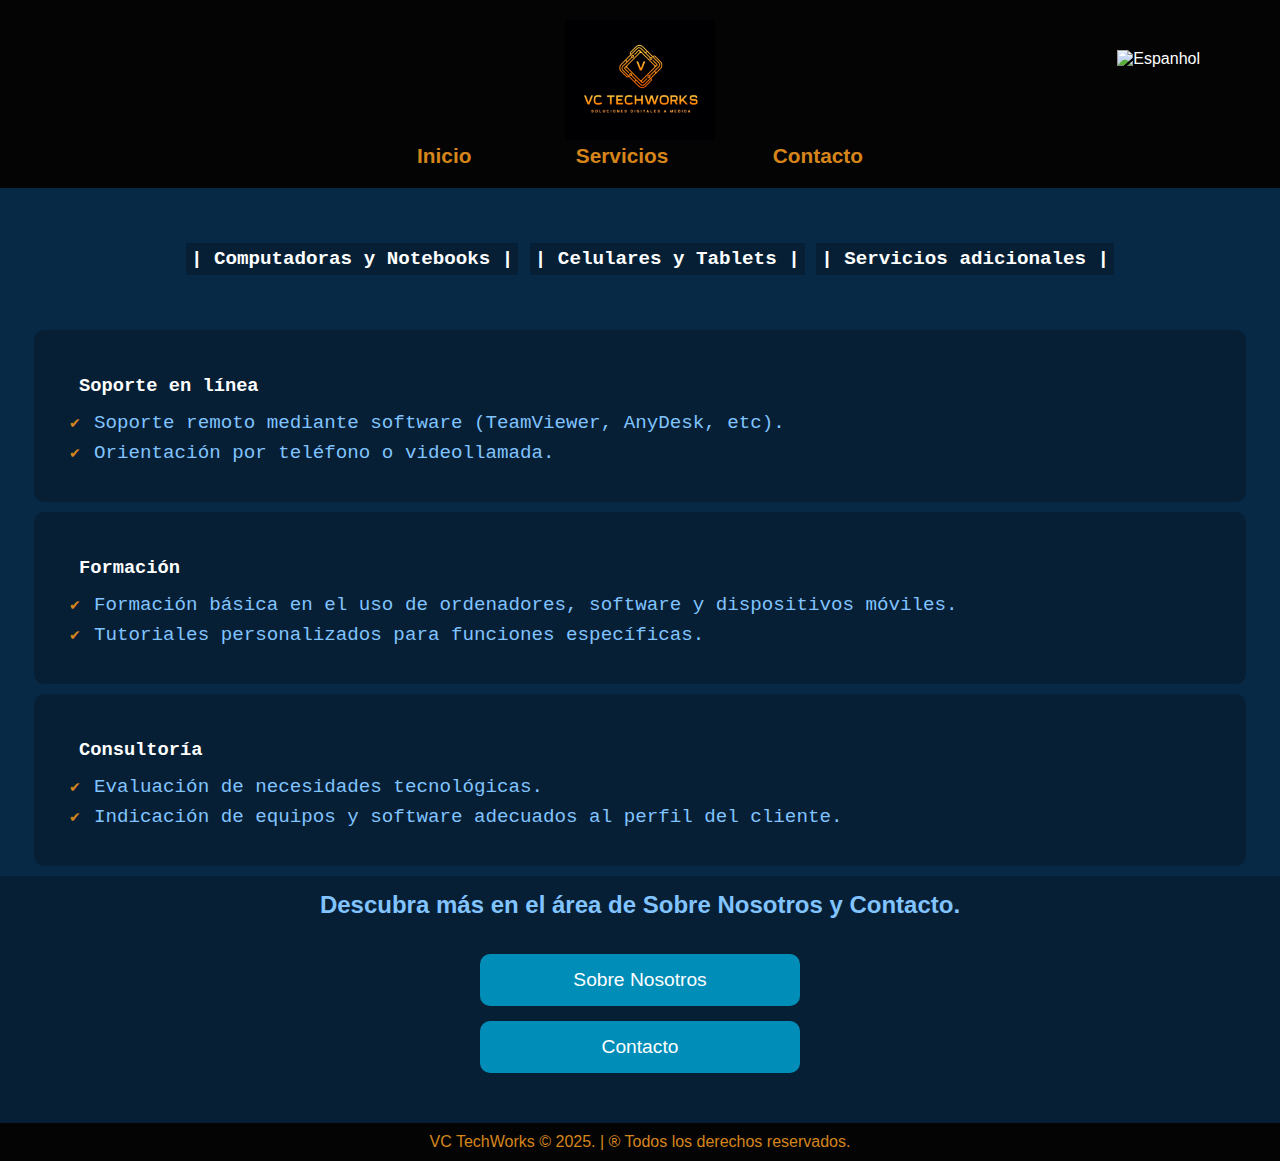
==== adicionales.html @ 5b065ebd "insert types services" ====
<!DOCTYPE html>
<html lang="en">

<head>
    <meta charset="UTF-8">
    <meta name="viewport" content="width=device-width, initial-scale=1.0">
    <title>VC TechWorks - Celulares y Tablets</title>
    <link rel="stylesheet" href="styles.css">
    <link rel="shortcut icon" href="assets/image/logo.ico" type="image/x-icon">

</head>

<body>

    <!--Seletor de idiomas-->
    <div class="language-selector">
        <img id="selectedFlag" src="https://flagcdn.com/w40/es.png" alt="Espanhol" class="selected-flag"
            onclick="toggleDropdown()">

        <div id="flagDropdown" class="flag-dropdown">
            <img src="https://flagcdn.com/w40/es.png" alt="Espanhol" onclick="changeLanguage('es', this)">
            <img src="https://flagcdn.com/w40/us.png" alt="Inglês" onclick="changeLanguage('us', this)">
            <img src="https://flagcdn.com/w40/br.png" alt="Português BR" onclick="changeLanguage('br', this)">
            <img src="https://flagcdn.com/w40/pt.png" alt="Português PT" onclick="changeLanguage('pt', this)">
        </div>
    </div>


    <!-- Cabeçalho -->
    <header>

        <div class="header">

            <!--Logo da Empresa-->
            <a class="site-header" href="index.html">
                <img src="assets/image/LogoMarca-original.ico" alt="Logo de VC TechWorks" title="VC TechWorks">
            </a>

            <!--Navegação-->
            <nav class="navbar">
                <a id="navbar-in" href="index.html">Inicio</a>
                <a id="navbar-serv" href="servicios.html">Servicios</a>
                <a id="navbar-cont" href="contacto.html">Contacto</a>
            </nav>

    </header>



    <!-- Tipos de serviços -->
    <h3 class="servico">
        <a id="services-title" href="servicios.html">| Computadoras y Notebooks |</a>
        <a id="services-title" href="mobile.html">| Celulares y Tablets |</a>
        <a id="services-title" href="adicionales.html">| Servicios adicionales |</a>

    </h3>


    <ul class="servico-list" id="services-list">

        <h3 id="title-soporte">Soporte en línea</h3>
        <li id="service-soporte">Soporte remoto mediante software (TeamViewer, AnyDesk, etc).</li>
        <li id="service-orientacion">Orientación por teléfono o videollamada.</li>
    </ul>

    <ul class="servico-list" id="services-list">
        <h3 id="title-formacion">Formación</h3>
        <li id="service-formacion">Formación básica en el uso de ordenadores, software y dispositivos móviles.</li>
        <li id="service-tuto">Tutoriales personalizados para funciones específicas.</li>
    </ul>

    <ul class="servico-list" id="services-list">
        <h3 id="title-consult">Consultoría</h3>
        <li id="service-evolucao">Evaluación de necesidades tecnológicas.</li>
        <li id="service-indicacao">Indicación de equipos y software adecuados al perfil del cliente.</li>
    </ul>

    </div>

    <!--Ver serviços e contatos-->

    <div class="container-servicos-contatos">
        <h2 id="info">Descubra más en el área de Sobre Nosotros y Contacto.</h2>

        <div class="botoes-servicos-contatos">
            <a id="info-in" href="index.html">Sobre Nosotros</a>
            <a id="info-cont" href="contacto.html">Contacto</a>
        </div>
    </div>


    <!-- Rodapé -->
    <footer>
        <p id="footer-copyright">VC TechWorks © 2025. | ® Todos los derechos reservados.</p>
    </footer>

    <script>
        function toggleDropdown() {
            const dropdown = document.getElementById('flagDropdown');
            dropdown.style.display = dropdown.style.display === 'block' ? 'none' : 'block';
        }

        function changeLanguage(lang, element) {
            const translations = {
                'es': {
                    'site-title': "Bienvenido a VC TechWorks",
                    'about-title': "Sobre Nosotros",
                    'navbar-in': "Inicio",
                    'navbar-serv': "Servicios",
                    'navbar-cont': "Contacto",

                    'title-soporte': "Soporte en línea",
                    'service-soporte': "Soporte remoto mediante software (TeamViewer, AnyDesk, etc).",
                    'service-orientacion': "Orientación por teléfono o videollamada.",

                    'title-formacion': "Formación",
                    'service-formacion': "Formación básica en el uso de ordenadores, softwares y dispositivos móviles.",
                    'service-tuto': "Tutoriales personalizados para funciones específicas.",

                    'title-consult': "Consultoria",
                    'service-evolucao': "Evaluación de necesidades tecnológicas.",
                    'service-indicacao': "Indicación de equipos y softwares adecuados al perfil del cliente.",


                    'info': "Descubra más en el área de Servicios y Contacto.",
                    'info-in': "Sobre Nosotros",
                    'info-serv': "Servicios",
                    'info-cont': "Contacto",
                    'footer-copyright': "VC TechWorks © 2025. | ® Todos los derechos reservados."
                },
                'us': {
                    'site-title': "Welcome to VC TechWorks",
                    'about-title': "About Us",
                    'navbar-in': "Home",
                    'navbar-serv': "Services",
                    'navbar-cont': "Contact",

                    'title-soporte': "Online Support",
                    'service-soporte': "Remote support via software (TeamViewer, AnyDesk, etc).",
                    'service-orientacion': "Guidance by phone or video call.",

                    'title-formacion': "Training",
                    'service-formacion': "Basic training on how to use computers, software and mobile devices.",
                    'service-tuto': "Personalized tutorials for specific features.",

                    'title-consult': "Consulting",
                    'service-evolucao': "Assessment of technological needs.",
                    'service-indicacao': "Indication of equipment and software suited to the client's profile.",

                    'info': "Find out more in the Services and Contact area.",
                    'info-in': "About Us",
                    'info-serv': "Services",
                    'info-cont': "Contact",
                    'footer-copyright': "VC TechWorks © 2025. | ® All rights reserved."
                },
                'br': {
                    'site-title': "Bem-vindo à VC TechWorks",
                    'about-title': "Sobre Nós",
                    'navbar-in': "Início",
                    'navbar-serv': "Serviços",
                    'navbar-cont': "Contato",

                    'title-soporte': "Suporte Online",
                    'service-soporte': "Suporte remoto via software (TeamViewer, AnyDesk, etc).",
                    'service-orientacion': "Orientações por telefone ou vídeochamada.",

                    'title-formacion': "Treinamento",
                    'service-formacion': "Teinamento básico para uso de computadores, softwares e dispositivos móvies.",
                    'service-tuto': "Tutoriais personalizados para funcionalidades específicas.",

                    'title-consult': "Consultoria",
                    'service-evolucao': "Avaliação de necessidades tecnológicas.",
                    'service-indicacao': "Indicação de equipamentos e softwares adequados ao perfil do cliente",

                    'info': "Obtenha mais informações na área de Serviços e Contato.",
                    'info-in': "Sobre Nós",
                    'info-serv': "Serviços",
                    'info-cont': "Contato",
                    'footer-copyright': "VC TechWorks © 2025. | ® Todos os direitos reservados."
                },
                'pt': {
                    'site-title': "Bem-vindo à VC TechWorks",
                    'about-title': "Sobre Nós",
                    'navbar-in': "Início",
                    'navbar-serv': "Serviços",
                    'navbar-cont': "Contacto",

                    'title-soporte': "Suporte Online",
                    'service-soporte': "Suporte remoto via software (TeamViewer, AnyDesk, etc).",
                    'service-orientacion': "Orientações por telefone ou vídeochamada.",

                    'title-formacion': "Treinamento",
                    'service-formacion': "Teinamento básico para uso de computadores, softwares e dispositivos móvies.",
                    'service-tuto': "Tutoriais personalizados para funcionalidades específicas.",

                    'title-consult': "Consultoria",
                    'service-evolucao': "Avaliação de necessidades tecnológicas.",
                    'service-indicacao': "Indicação de equipamentos e softwares adequados ao perfil do cliente",

                    'info': "Obtenha mais informações na área de Serviços e Contacto.",
                    'info-in': "Sobre nós",
                    'info-serv': "Serviços",
                    'info-cont': "Contacto",
                    'footer-copyright': "VC TechWorks © 2025. | ® Todos os direitos reservados."
                }
            };

            // Atualiza todas as traduções
            const translationKeys = Object.keys(translations[lang]);
            translationKeys.forEach(key => {
                if (document.getElementById(key)) {
                    document.getElementById(key).innerText = translations[lang][key];
                }
            });

            // Atualiza a bandeira selecionada
            document.getElementById('selectedFlag').src = element.src;

            // Fecha o dropdown
            document.getElementById('flagDropdown').style.display = 'none';
        }

        // Fecha o dropdown ao clicar fora
        document.addEventListener('click', function (event) {
            const selector = document.querySelector('.language-selector');
            if (!selector.contains(event.target)) {
                document.getElementById('flagDropdown').style.display = 'none';
            }
        });
    </script>
</body>

</html>
---- styles.css ----
/*Estilos da página*/
/*------------------------------------------------------------*/
* {
    margin: 0;
    padding: 0;
    box-sizing: content-box;

}

body {
    font-family: Arial, Helvetica, sans-serif;
    /*line-height: 1.6;*/
    background-color: #082946;
    color: #ffffff;

}

/*------------------------------------------------------------*/

/*Geral*/

.text-center {
    text-align: center;
}

.margin-top-40 {
    margin-top: 40px;
}

/*------------------------------------------------------------*/

/*Cabeçalho*/
.header {
    background-color: #040404;
    padding: 20px;
    text-align: center;
}

.site-header img {
    max-width: 150px;
    height: auto;
}

/*------------------------------------------------------------*/

/*Seletor de idiomas*/
.language-selector {
    position: absolute;
    display: inline-block;
    top: 50px;
    /*Define a distancia do topo*/
    right: 80px;
    /*Adiciona espaçamento da margem direitra*/
    text-align: right;
}

.selected-flag {
    width: 40px;
    cursor: pointer;
}

.flag-dropdown {
    display: none;
    position: absolute;
    background: #fff;
    box-shadow: 0px 4px 6px rgba(0, 0, 0, 0.1);
    margin: 10px 0;
    padding: 10px;
    border-radius: 5px;
}

.flag-dropdown img {
    width: 40px;
    display: block;
    margin-bottom: 15px;
    cursor: pointer;
}

/*------------------------------------------------------------*/

/*Navegação*/
.navbar a {
    display: inline-block;
    margin: 0 50px;
    /*gap: 10px;*/
    color: #d6851b;
    text-decoration: none;
    font-size: 1.3em;
    font-weight: bold;
}

.navbar a:hover {
    color: aqua;
}

/*.navbar a {
    display: inline-block;
    color: #d6851b;
    text-decoration: none;
    font-size: 1.3em;
    font-weight: bold;

}*/

/*------------------------------------------------------------*/

/*Banner principal*/
.hero-section {
    font-family: 'Courier New', Courier, monospace;
    background-color: #061f35;
    color: #81c4ff;
    text-align: center;
    padding: 2rem 1.5rem;
}

.hero-section h2 {
    font-size: 2em;
}

.hero-section p {
    font-size: 1.2em;

}

/*------------------------------------------------------------*/

/*Conteúdo da página - Sobre nós*/
.content {
    padding: 10px;
    text-align: center;

}

.about-section {
    background-color: #082946;
    margin: 0 auto;
    width: 100%;

}

.about-section h2 {
    font-family: 'Courier New', Courier, monospace;
    font-size: 2em;
    color: #81c4ff;
    margin: 10px;
}

.about-section p {
    font-family: 'Courier New', Courier, monospace;
    margin: 20px;
    font-size: 1.2em;
    color: #81c4ff;
    overflow: auto;
    text-align: justify;
}


/*------------------------------------------------------------*/

/*Diferênciais */

.diferenciais {
    font-family: 'Courier New', Courier, monospace;
    text-align: center;
    font-size: 2em;
    margin: 15px auto;
    width: 100%;
    color: #81c4ff;
}


.diferenciais-list {
    font-family: 'Courier New', Courier, monospace;
    list-style-type: none;
    padding-left: 0;
    padding: 30px;
    text-align: start;
}

.diferenciais-list h3 {
    margin: 17px;
}

.diferenciais-list li {
    margin-bottom: 8px;
    font-size: 1.2em;
    line-height: auto;
    color: #81c4ff;

    /*Ajuste do simbolo check*/
    position: relative;
    padding-left: 30px;
    /*Espaço para o ícone*/
}

.diferenciais-list li::before {
    /*content: "✅";*/
    /*margin-right: 10px;*/

    /*Ajuste do simbolo check*/
    content: "";
    display: inline-block;
    width: 20px;
    height: 20px;
    background-color: #061f35;
    /*Cor do fundo*/
    border-radius: 50%;
    /*Cria um círculo*/
    margin-right: 10px;
    position: absolute;
    left: 0;
    top: 50%;
    transform: translateY(-50%);

}

.diferenciais-list li::after {
    content: "✔";
    /*Símbolo de check*/
    color: #d6851b;
    /*Cor do check*/
    font-size: 14px;
    position: absolute;
    left: 5px;
    /*Centraliza o check no círculo*/
    top: 50%;
    transform: translateY(-50%);
}

/*------------------------------------------------------------*/

/*Nossos Serviços*/

.servico {
    font-family: 'Courier New', Courier, monospace;
    text-align: center;
    font-size: 1.2em;
    margin: 50px auto;
    padding: 10px;
    width: 100%;
    color: #81c4ff;
}

.servico-list {
    font-family: 'Courier New', Courier, monospace;
    list-style-type: none;
    float: center;
    margin: 10px auto;
    background-color: #061f35;
    width: 90%;
    padding-left: 0;
    padding: 30px;
    border-radius: 10px;
    text-align: left;
}

.servico-list h3 {
    margin: 15px;
    text-align: left;

}

.servico a {

    background-color: #061f35;
    text-decoration: none;
    color: #fff;
    padding-left: 0;
    padding: 5px;
    margin-top: 10px;

}

.servico a:hover {
    color: aqua;

}

.servico-list li {
    margin-bottom: 8px;
    font-size: 1.2em;
    line-height: auto;
    color: #81c4ff;
    /*Ajuste do simbolo check*/
    position: relative;
    padding-left: 30px;
    /*Espaço para o ícone*/
}

.servico-list li::before {
    /*Ajuste do simbolo check*/
    content: "";
    display: inline-block;
    width: 20px;
    height: 20px;
    background-color: #061f35;
    /*Cor do fundo*/
    border-radius: 50%;
    /*Cria um círculo*/
    margin-right: 10px;
    position: absolute;
    left: 0;
    top: 50%;
    transform: translateY(-50%);

}

.servico-list li::after {
    content: "✔";
    /*Símbolo de check*/
    color: #d6851b;
    /*Cor do check*/
    font-size: 14px;
    position: absolute;
    left: 5px;
    /*Centraliza o check no círculo*/
    top: 50%;
    transform: translateY(-50%);
}


/*------------------------------------------------------------*/

/*Serviços e contatos*/
.container-servicos-contatos {
    background-color: #061f35;
    padding: 15px;
    text-align: center;
    color: #81c4ff;
}

.container-servicos-contatos .botoes-servicos-contatos {
    padding: 20px;
    text-align: center;
}

.botoes-servicos-contatos a {
    display: block;
    max-width: 200px;
    text-decoration: none;
    font-size: 1.2em;
    background-color: #008eb9;
    color: #fff;
    padding: 15px 60px;
    margin: 15px auto;
    border-radius: 10px;
}

.botoes-servicos-contatos a:hover {
    background-color: #fff;
    color: #040404;
}

/*------------------------------------------------------------*/

/*Rodapé*/
footer {
    background-color: #040404;
    color: #d6851b;
    text-align: center;
    padding: 10px 0;
    margin-top: 0px;
}

/*------------------------------------------------------------*/
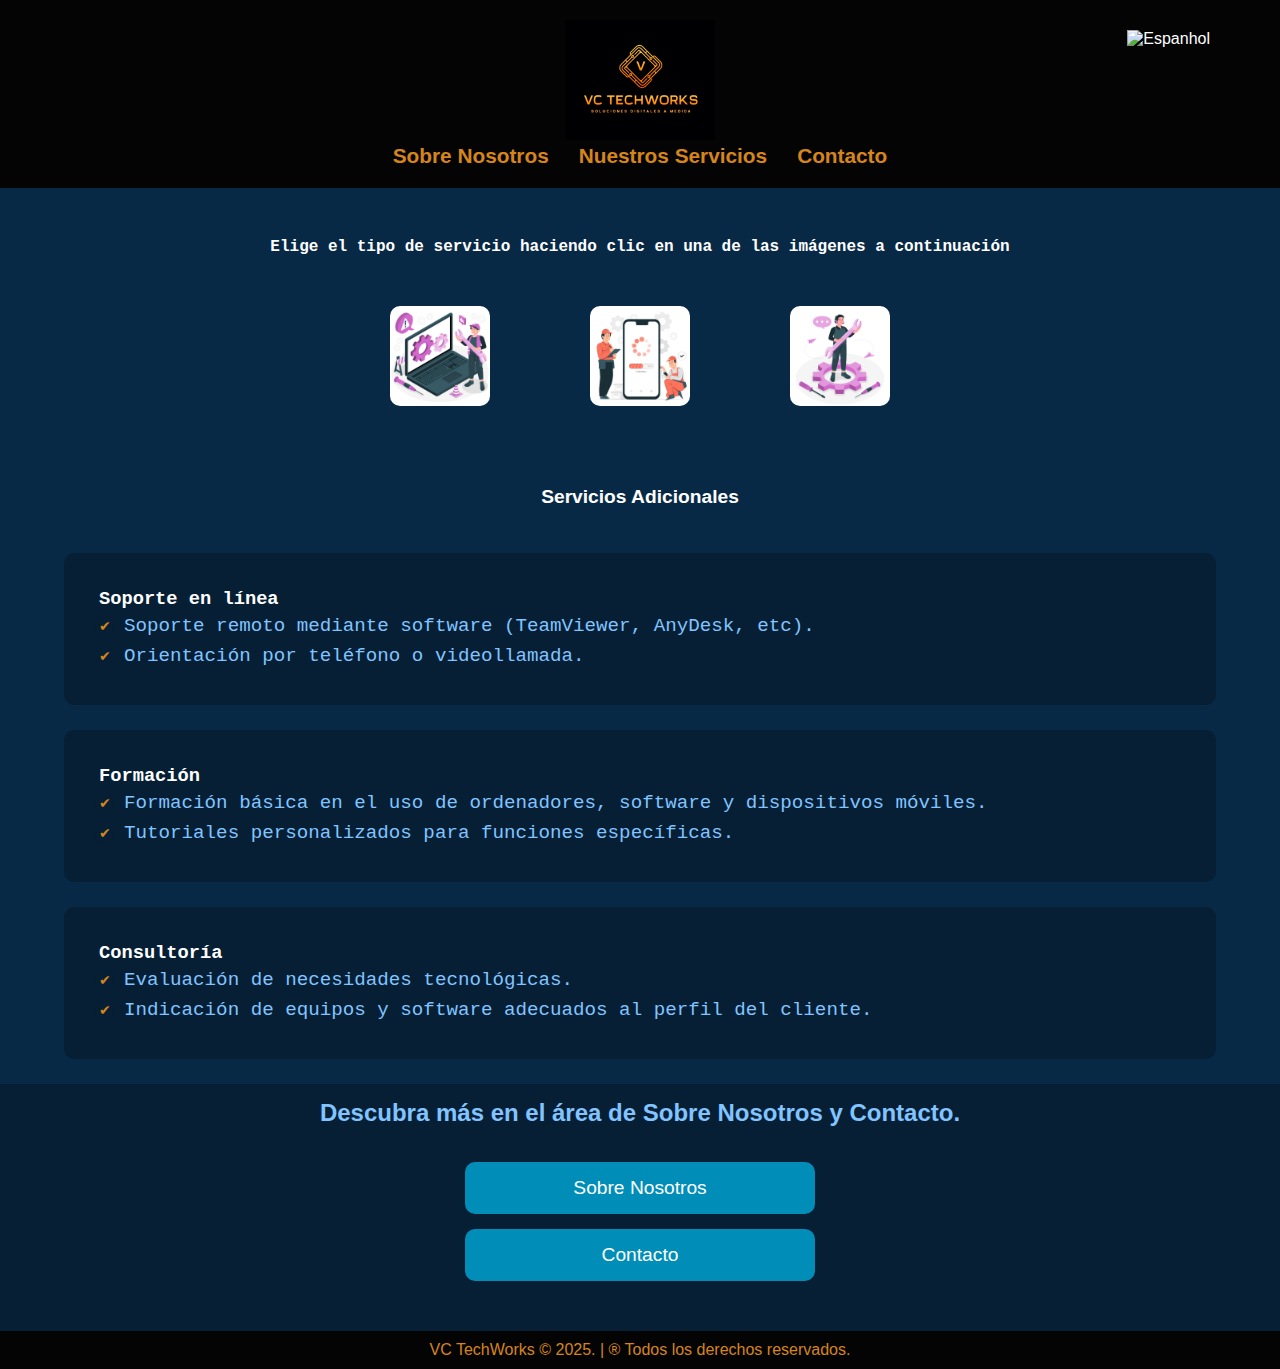
==== commit 4a85537d: "UpdateSite" ====
--- a/adicionales.html
+++ b/adicionales.html
@@ -38,8 +38,8 @@
 
             <!--Navegação-->
             <nav class="navbar">
-                <a id="navbar-in" href="index.html">Inicio</a>
-                <a id="navbar-serv" href="servicios.html">Servicios</a>
+                <a id="navbar-in" href="index.html">Sobre Nosotros</a>
+                <a id="navbar-serv" href="servicios.html">Nuestros Servicios</a>
                 <a id="navbar-cont" href="contacto.html">Contacto</a>
             </nav>
 
@@ -48,12 +48,25 @@
 
 
     <!-- Tipos de serviços -->
-    <h3 class="servico">
-        <a id="services-title" href="servicios.html">| Computadoras y Notebooks |</a>
-        <a id="services-title" href="mobile.html">| Celulares y Tablets |</a>
-        <a id="services-title" href="adicionales.html">| Servicios adicionales |</a>
-
-    </h3>
+
+    <div class="tipservico">
+        <h3 class="tipservico h3" id="title-type-service"> Elige el tipo de servicio haciendo clic en una de las
+            imágenes a
+            continuación
+        </h3>
+        <ul class="tipservico-list">
+            <li><a href="servicios.html"><img src="assets/image/computador.png" alt="Computadoras y Notebooks"></a>
+            </li>
+            <li><a href="mobile.html"><img src="assets/image/celular.png" alt="Celulares y Tablets"></a></li>
+            <li><a href="adicionales.html"><img src="assets/image/serviços.png" alt="Servicios adicionales"></a>
+            </li>
+        </ul>
+
+    </div>
+
+    <div class="servico">
+        <h2 class="servico h2" id="services-title-adic">Servicios Adicionales</h2>
+    </div>
 
 
     <ul class="servico-list" id="services-list">
@@ -105,9 +118,14 @@
                 'es': {
                     'site-title': "Bienvenido a VC TechWorks",
                     'about-title': "Sobre Nosotros",
-                    'navbar-in': "Inicio",
-                    'navbar-serv': "Servicios",
+                    'navbar-in': "Sobre Nosotros",
+                    'navbar-serv': "Nuestros Servicios",
                     'navbar-cont': "Contacto",
+                    'services-title-comp': "Computadoras y Notebooks",
+                    'services-title-cel': "Celulares y Tablets",
+                    'services-title-adic': "Servicios adicionales",
+
+                    'title-type-service': "Elige el tipo de servicio haciendo clic en una de las imágenes a continuación",
 
                     'title-soporte': "Soporte en línea",
                     'service-soporte': "Soporte remoto mediante software (TeamViewer, AnyDesk, etc).",
@@ -124,16 +142,21 @@
 
                     'info': "Descubra más en el área de Servicios y Contacto.",
                     'info-in': "Sobre Nosotros",
-                    'info-serv': "Servicios",
+                    'info-serv': "Nuestros Servicios",
                     'info-cont': "Contacto",
                     'footer-copyright': "VC TechWorks © 2025. | ® Todos los derechos reservados."
                 },
                 'us': {
                     'site-title': "Welcome to VC TechWorks",
                     'about-title': "About Us",
-                    'navbar-in': "Home",
-                    'navbar-serv': "Services",
+                    'navbar-in': "About Us",
+                    'navbar-serv': "Our Services",
                     'navbar-cont': "Contact",
+                    'services-title-comp': "Computers and Notebooks",
+                    'services-title-cel': "Cell Phones and Tablets",
+                    'services-title-adic': "Additional services",
+
+                    'title-type-service': "Choose the type of service by clicking on one of the images below",
 
                     'title-soporte': "Online Support",
                     'service-soporte': "Remote support via software (TeamViewer, AnyDesk, etc).",
@@ -149,16 +172,21 @@
 
                     'info': "Find out more in the Services and Contact area.",
                     'info-in': "About Us",
-                    'info-serv': "Services",
+                    'info-serv': "Our Services",
                     'info-cont': "Contact",
                     'footer-copyright': "VC TechWorks © 2025. | ® All rights reserved."
                 },
                 'br': {
                     'site-title': "Bem-vindo à VC TechWorks",
                     'about-title': "Sobre Nós",
-                    'navbar-in': "Início",
-                    'navbar-serv': "Serviços",
+                    'navbar-in': "Sobre Nós",
+                    'navbar-serv': "Nossos Serviços",
                     'navbar-cont': "Contato",
+                    'services-title-comp': "Computadores e Notebooks",
+                    'services-title-cel': "Celulares e Tablets",
+                    'services-title-adic': "Serviços Adicionais",
+
+                    'title-type-service': "Escolha o tipo de serviço clicando em uma das imagens abaixo",
 
                     'title-soporte': "Suporte Online",
                     'service-soporte': "Suporte remoto via software (TeamViewer, AnyDesk, etc).",
@@ -174,16 +202,21 @@
 
                     'info': "Obtenha mais informações na área de Serviços e Contato.",
                     'info-in': "Sobre Nós",
-                    'info-serv': "Serviços",
+                    'info-serv': "Nossos Serviços",
                     'info-cont': "Contato",
                     'footer-copyright': "VC TechWorks © 2025. | ® Todos os direitos reservados."
                 },
                 'pt': {
                     'site-title': "Bem-vindo à VC TechWorks",
                     'about-title': "Sobre Nós",
-                    'navbar-in': "Início",
-                    'navbar-serv': "Serviços",
+                    'navbar-in': "Sobre Nós",
+                    'navbar-serv': "Nossos Serviços",
                     'navbar-cont': "Contacto",
+                    'services-title-comp': "Computadores e Notebooks",
+                    'services-title-cel': "Telemóveis e Tablets",
+                    'services-title-adic': "Serviços Adicionais",
+
+                    'title-type-service': "Escolha o tipo de serviço clicando numa das imagens abaixo",
 
                     'title-soporte': "Suporte Online",
                     'service-soporte': "Suporte remoto via software (TeamViewer, AnyDesk, etc).",
@@ -199,7 +232,7 @@
 
                     'info': "Obtenha mais informações na área de Serviços e Contacto.",
                     'info-in': "Sobre nós",
-                    'info-serv': "Serviços",
+                    'info-serv': "Nossos Serviços",
                     'info-cont': "Contacto",
                     'footer-copyright': "VC TechWorks © 2025. | ® Todos os direitos reservados."
                 }
--- a/styles.css
+++ b/styles.css
@@ -3,7 +3,9 @@
 * {
     margin: 0;
     padding: 0;
-    box-sizing: content-box;
+    /*box-sizing: content-box;*/
+    box-sizing: border-box;
+    /*Correção para ter responsividade em qualquer dispositivo*/
 
 }
 
@@ -47,10 +49,10 @@
 .language-selector {
     position: absolute;
     display: inline-block;
-    top: 50px;
+    top: 30px;
     /*Define a distancia do topo*/
-    right: 80px;
-    /*Adiciona espaçamento da margem direitra*/
+    right: 70px;
+    /*Adiciona espaçamento da margem direita*/
     text-align: right;
 }
 
@@ -79,9 +81,19 @@
 /*------------------------------------------------------------*/
 
 /*Navegação*/
+
+/*Ajuste para ter responsividade em qualquer dispositivo*/
+.navbar {
+    display: flex;
+    justify-content: center;
+    align-items: center;
+    flex-wrap: wrap;
+}
+
 .navbar a {
     display: inline-block;
-    margin: 0 50px;
+    margin: 0 15px;
+    /*Reduzindo o espaçamento de 50px para 15px*/
     /*gap: 10px;*/
     color: #d6851b;
     text-decoration: none;
@@ -91,6 +103,19 @@
 
 .navbar a:hover {
     color: aqua;
+}
+
+/*Media Queries para dispositivos móveis*/
+@media (max-width:768px) {
+    .navbar {
+        flex-direction: row;
+        gap: 40px;
+    }
+
+    .navbar a {
+        margin: 10px 0;
+        /*Espaçamento vertical para melhorar a visualização*/
+    }
 }
 
 /*.navbar a {
@@ -235,17 +260,25 @@
     font-family: 'Courier New', Courier, monospace;
     text-align: center;
     font-size: 1.2em;
-    margin: 50px auto;
+    margin: 25px auto;
     padding: 10px;
     width: 100%;
     color: #81c4ff;
 }
 
+.servico h2 {
+    text-align: center;
+    font-family: Arial, Helvetica, sans-serif;
+    font-size: 1em;
+    margin: 0 auto;
+    color: #fff;
+}
+
 .servico-list {
     font-family: 'Courier New', Courier, monospace;
     list-style-type: none;
     float: center;
-    margin: 10px auto;
+    margin: 25px auto;
     background-color: #061f35;
     width: 90%;
     padding-left: 0;
@@ -255,13 +288,12 @@
 }
 
 .servico-list h3 {
-    margin: 15px;
+    margin: 5px;
     text-align: left;
 
 }
 
 .servico a {
-
     background-color: #061f35;
     text-decoration: none;
     color: #fff;
@@ -321,6 +353,67 @@
 
 /*------------------------------------------------------------*/
 
+/*Tipo de Serviços*/
+
+.tipservico {
+    text-align: center;
+    /*centraliza o conteúdo*/
+    margin: 50px auto;
+    padding: 0;
+    width: 100%;
+    color: #81c4ff;
+}
+
+.tipservico h3 {
+    font-family: 'Courier New', Courier, monospace;
+    font-size: 1em;
+    color: #fff;
+    /*margin-bottom: 10px;*/
+
+}
+
+.tipservico-list {
+    list-style: none;
+    padding-left: 0;
+    display: flex;
+    /*coloca os itens em linha*/
+    justify-content: center;
+    /*centraliza horizontalmente*/
+    gap: 100px;
+    /*espaçamento entre as imagens*/
+    flex-wrap: wrap;
+    /*permite quebrar linha em telas pequenas*/
+    margin: 25px;
+
+}
+
+.tipservico-list li {
+    display: inline-block;
+    /*mantém os itens em linha*/
+    margin-bottom: 10px;
+
+}
+
+.tipservico-list li img {
+    display: block;
+    width: 100px;
+    /*tamanho da imagem*/
+    height: auto;
+    border-radius: 10px;
+    /*arredonda as bordas*/
+    transition: transform 0.3s ease;
+    /*efeito ao passar o mouse*/
+}
+
+.tipservico-list li img:hover {
+    transform: scale(1.1);
+    /*aumenta levemente a imagem*/
+    cursor: pointer;
+    /*altera o cursor para indicar interatividade*/
+}
+
+/*------------------------------------------------------------*/
+
 /*Serviços e contatos*/
 .container-servicos-contatos {
     background-color: #061f35;
@@ -336,7 +429,7 @@
 
 .botoes-servicos-contatos a {
     display: block;
-    max-width: 200px;
+    max-width: 350px;
     text-decoration: none;
     font-size: 1.2em;
     background-color: #008eb9;
@@ -353,6 +446,158 @@
 
 /*------------------------------------------------------------*/
 
+/*Contatos*/
+
+.contact-section {
+    background-color: #2c3e50;
+    color: #fff;
+    padding: 40px 20px;
+    text-align: center;
+}
+
+.contact-title {
+    font-size: 1.3em;
+    margin-bottom: 20px;
+    color: #fff;
+    font-weight: bold;
+}
+
+.contact-info {
+    display: flex;
+    flex-wrap: wrap;
+    justify-content: center;
+    gap: 20px;
+    margin-bottom: 20px;
+}
+
+.contact-item {
+    background-color: #34495e;
+    border-radius: 8px;
+    padding: 15px;
+    padding-top: 15px;
+    /*Espaçamento superior*/
+    width: 200px;
+    text-align: center;
+    display: flex;
+    /*Adicionado para centralizar as imagens*/
+    flex-direction: column;
+    /*Organiza os elementos em coluna*/
+    align-items: center;
+    /*Centraliza horizontalmente*/
+    transition: transform 0.3s ease, box-shadow 0.3s ease;
+}
+
+.contact-item:hover {
+    transform: scale(1.1);
+    box-shadow: 0 8px 16px rgba(0, 0, 0, 0.3);
+}
+
+.contact-item a {
+    color: #ecf0f1;
+    font-size: 1em;
+    text-decoration: none;
+    transition: color 0.3s ease;
+    display: flex;
+    /*Alinhar verticalmente*/
+    flex-direction: column;
+    /*Organiza os elementos em coluna*/
+    align-items: center;
+    /*Centraliza horizontalmente*/
+    text-align: center;
+    /*Centraliza o texto*/
+}
+
+.contact-item a:hover {
+    color: aqua;
+}
+
+.contact-item img {
+    max-width: 40px;
+    margin-bottom: 15px;
+    /*Espaçamento entre a imagem e o texto*/
+}
+
+.response-time {
+    font-size: 0.9em;
+    color: #bdc3c7;
+    margin-top: 15px;
+}
+
+/*Estilo do formulário de contato
+
+.contact-form {
+    background-color: #fff;
+    color: #333;
+    padding: 20px;
+    border-radius: 8px;
+    max-width: 400px;
+    margin: 20px auto 0;
+    box-shadow: 0 4px 8px rgba(0, 0, 0, 0.1);
+}
+
+.contact-form h3 {
+    font-size: 1.2em;
+    margin-bottom: 15px;
+    color: #2c3e50;
+}
+
+.contact-form label {
+    display: block;
+    margin-bottom: 5px;
+    font-weight: bold;
+    color: #333;
+}
+
+.contact-form input,
+.contact-form textarea {
+    width: 100%;
+    padding: 10px;
+    margin-bottom: 15px;
+    border: 1px solid #ccc;
+    border-radius: 4px;
+    font-size: 1em;
+    transition: border-color 0.3s ease;
+}
+
+.contact-form input:focus,
+.contact-form textarea:focus {
+    border-color: #3498db;
+    outline: none;
+}
+
+.contact-form .submit-btn {
+    background-color: #3498db;
+    color: #fff;
+    border: none;
+    padding: 10px 20px;
+    font-size: 1em;
+    border-radius: 4px;
+    cursor: pointer;
+    transition: background-color 0.3s ease;
+}
+
+.contact-form .submit-btn:hover {
+    background-color: #2980b9;
+} */
+
+/*Responsividade*/
+@media (max-width: 768px) {
+    .contact-title {
+        font-size: 1.5em;
+    }
+
+    .contact-item {
+        width: 100%;
+        margin-bottom: 15px;
+    }
+
+    .contact-form {
+        padding: 15px;
+    }
+}
+
+/*------------------------------------------------------------*/
+
 /*Rodapé*/
 footer {
     background-color: #040404;
@@ -362,4 +607,4 @@
     margin-top: 0px;
 }
 
-/*------------------------------------------------------------*/
+/*------------------------------------------------------------*/